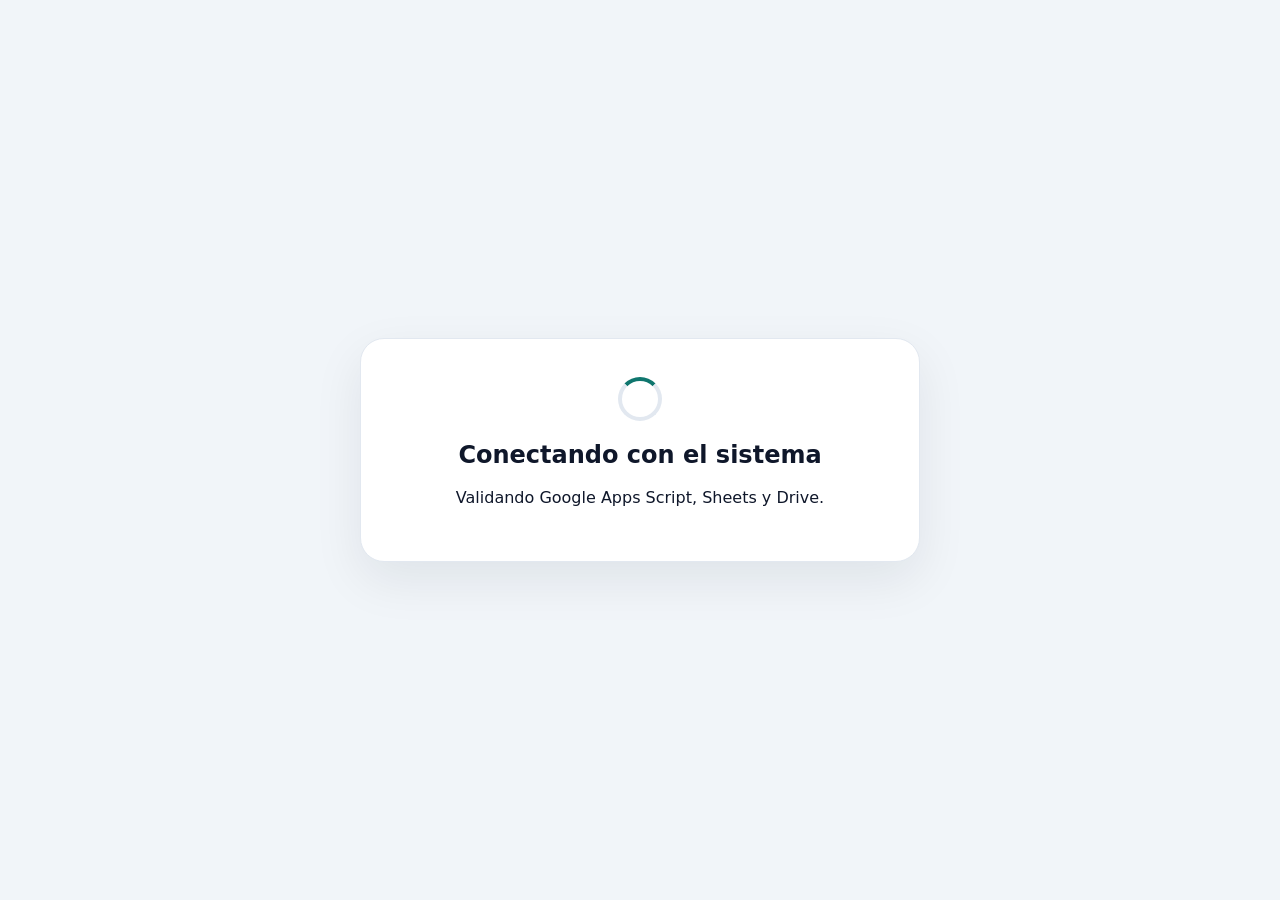
==== index.html @ 5be5aef1 "v 1.0.1 correccion de errores" ====
<!doctype html>
<html lang="es">
<head>
  <meta charset="utf-8">
  <meta name="viewport" content="width=device-width, initial-scale=1">
  <meta name="theme-color" content="#0f172a">
  <meta name="description" content="Sistema de control de investigadores, procesos y documentos vinculados con Google Drive y Google Sheets.">
  <title>Control de Investigadores</title>
  <link rel="stylesheet" href="assets/css/styles.css?v=1.1.1">
</head>
<body>
  <div id="toast-container" class="toast-container" aria-live="polite"></div>

  <section id="setup-screen" class="screen centered hidden">
    <div class="setup-card">
      <div class="brand-mark">CI</div>
      <h1>Configuración pendiente</h1>
      <p>La interfaz está instalada, pero todavía debe conectarse con el backend de Google Apps Script.</p>
      <ol>
        <li>Configure y despliegue los archivos de la carpeta <code>backend</code>.</li>
        <li>Copie la URL terminada en <code>/exec</code>.</li>
        <li>Péguela en <code>assets/js/config.js</code>.</li>
      </ol>
      <a class="button primary" href="docs/GUIA_INSTALACION.md">Abrir guía de instalación</a>
    </div>
  </section>

  <section id="loading-screen" class="screen centered">
    <div class="loader-card">
      <div class="spinner"></div>
      <h1>Conectando con el sistema</h1>
      <p>Validando Google Apps Script, Sheets y Drive.</p>
    </div>
  </section>

  <section id="login-screen" class="screen login-screen hidden">
    <div class="login-visual">
      <div class="login-visual-content">
        <span class="eyebrow">GESTIÓN DE INVESTIGACIÓN</span>
        <h1>Procesos, documentos y seguimiento en un solo lugar.</h1>
        <p>Administre investigadores, estados, carpetas, archivos, credenciales y trazabilidad con acceso individual.</p>
        <div class="feature-grid">
          <div><strong>Drive</strong><span>Archivos y carpetas</span></div>
          <div><strong>Sheets</strong><span>Datos centralizados</span></div>
          <div><strong>Roles</strong><span>Acceso por investigador</span></div>
          <div><strong>Auditoría</strong><span>Registro de acciones</span></div>
        </div>
      </div>
    </div>
    <div class="login-panel">
      <form id="login-form" class="login-card" autocomplete="on">
        <div class="brand-row">
          <div class="brand-mark">CI</div>
          <div>
            <strong id="login-app-name">Control de Investigadores</strong>
            <span id="login-organization">Centro de Investigación</span>
          </div>
        </div>
        <div>
          <h2>Iniciar sesión</h2>
          <p>Ingrese con la cuenta creada por el administrador.</p>
        </div>
        <label>
          Usuario
          <input id="login-username" name="username" type="text" required minlength="3" maxlength="80" autocomplete="username" placeholder="ej. eramos">
        </label>
        <label>
          Contraseña
          <div class="password-field">
            <input id="login-password" name="password" type="password" required minlength="8" maxlength="128" autocomplete="current-password" placeholder="••••••••">
            <button class="icon-button" type="button" data-toggle-password="login-password" aria-label="Mostrar u ocultar contraseña">◉</button>
          </div>
        </label>
        <button id="login-button" class="button primary full" type="submit">Ingresar</button>
        <p class="security-note">Las contraseñas de acceso se validan en Google Apps Script y no se guardan en GitHub Pages.</p>
      </form>
    </div>
  </section>

  <div id="app-shell" class="app-shell hidden">
    <aside id="sidebar" class="sidebar">
      <div class="sidebar-brand">
        <div class="brand-mark small">CI</div>
        <div>
          <strong id="app-name">Control de Investigadores</strong>
          <span id="organization-name">Sustainability</span>
        </div>
      </div>

      <nav id="main-nav" class="main-nav" aria-label="Navegación principal">
        <button class="nav-item active" data-view="dashboard"><span>▦</span> Panel general</button>
        <button class="nav-item" data-view="processes"><span>▤</span> Procesos</button>
        <button class="nav-item" data-view="documents"><span>▧</span> Documentos</button>
        <button class="nav-item" data-view="credentials"><span>⌘</span> Credenciales</button>
        <button class="nav-item admin-only" data-view="investigators"><span>♙</span> Investigadores</button>
        <button class="nav-item admin-only" data-view="users"><span>♙</span> Usuarios</button>
        <button class="nav-item admin-only" data-view="audit"><span>≡</span> Auditoría</button>
      </nav>

      <div class="sidebar-footer">
        <div class="user-summary">
          <div id="user-avatar" class="avatar">U</div>
          <div>
            <strong id="sidebar-user-name">Usuario</strong>
            <span id="sidebar-user-role">Investigador</span>
          </div>
        </div>
        <button id="logout-button" class="button ghost full" type="button">Cerrar sesión</button>
      </div>
    </aside>

    <main class="main-content">
      <header class="topbar">
        <button id="sidebar-toggle" class="icon-button mobile-only" type="button" aria-label="Abrir menú">☰</button>
        <div>
          <h1 id="view-title">Panel general</h1>
          <p id="view-subtitle">Resumen actualizado de los procesos.</p>
        </div>
        <div class="topbar-actions">
          <button id="refresh-button" class="button secondary" type="button">Actualizar</button>
          <button id="primary-action-button" class="button primary admin-only" type="button">Nuevo proceso</button>
        </div>
      </header>

      <section id="view-container" class="view-container" aria-live="polite"></section>
    </main>
  </div>

  <div id="modal-root"></div>

  <template id="empty-state-template">
    <div class="empty-state">
      <div class="empty-icon">□</div>
      <h3>Sin información disponible</h3>
      <p>No existen registros para los filtros seleccionados.</p>
    </div>
  </template>

  <script src="assets/js/config.js?v=1.1.1"></script>
  <script src="assets/js/api.js?v=1.1.1"></script>
  <script src="assets/js/app.js?v=1.1.1"></script>
</body>
</html>
---- assets/css/styles.css ----
:root {
  --bg: #f1f5f9;
  --surface: #ffffff;
  --surface-2: #f8fafc;
  --text: #0f172a;
  --muted: #64748b;
  --border: #e2e8f0;
  --primary: #0f766e;
  --primary-dark: #115e59;
  --primary-soft: #ccfbf1;
  --danger: #b91c1c;
  --danger-soft: #fee2e2;
  --warning: #b45309;
  --warning-soft: #fef3c7;
  --info: #1d4ed8;
  --info-soft: #dbeafe;
  --success: #15803d;
  --success-soft: #dcfce7;
  --shadow: 0 18px 50px rgba(15, 23, 42, 0.08);
  --radius: 16px;
}

* { box-sizing: border-box; }
html { min-height: 100%; background: var(--bg); }
body { margin: 0; min-height: 100vh; color: var(--text); background: var(--bg); font-family: Inter, ui-sans-serif, system-ui, -apple-system, BlinkMacSystemFont, "Segoe UI", sans-serif; }
button, input, select, textarea { font: inherit; }
button { cursor: pointer; }
a { color: inherit; }
.hidden { display: none !important; }
.mobile-only { display: none !important; }

.screen { min-height: 100vh; }
.centered { display: grid; place-items: center; padding: 32px; }
.setup-card, .loader-card { width: min(560px, 100%); padding: 38px; border: 1px solid var(--border); border-radius: 24px; background: var(--surface); box-shadow: var(--shadow); text-align: center; }
.setup-card ol { text-align: left; color: var(--muted); line-height: 1.7; }
.setup-card code { padding: 2px 6px; border-radius: 6px; background: var(--surface-2); }
.brand-mark { display: grid; width: 62px; height: 62px; place-items: center; margin: 0 auto 18px; border-radius: 18px; color: #fff; background: linear-gradient(135deg, var(--primary), #0f172a); font-weight: 800; letter-spacing: .04em; }
.brand-mark.small { width: 42px; height: 42px; margin: 0; border-radius: 12px; font-size: 14px; }
.spinner { width: 44px; height: 44px; margin: 0 auto 18px; border: 4px solid var(--border); border-top-color: var(--primary); border-radius: 50%; animation: spin .8s linear infinite; }
@keyframes spin { to { transform: rotate(360deg); } }

.login-screen { display: grid; grid-template-columns: minmax(0, 1.25fr) minmax(420px, .75fr); background: var(--surface); }
.login-visual { position: relative; display: flex; align-items: flex-end; min-height: 100vh; padding: 64px; overflow: hidden; color: #fff; background: radial-gradient(circle at 20% 20%, rgba(45, 212, 191, .35), transparent 30%), radial-gradient(circle at 80% 30%, rgba(59, 130, 246, .25), transparent 28%), linear-gradient(145deg, #0f172a 0%, #134e4a 100%); }
.login-visual::before { content: ""; position: absolute; inset: 0; opacity: .18; background-image: linear-gradient(rgba(255,255,255,.08) 1px, transparent 1px), linear-gradient(90deg, rgba(255,255,255,.08) 1px, transparent 1px); background-size: 48px 48px; mask-image: linear-gradient(to top, #000, transparent 80%); }
.login-visual-content { position: relative; z-index: 1; max-width: 730px; }
.login-visual h1 { max-width: 690px; margin: 12px 0 20px; font-size: clamp(40px, 5vw, 72px); line-height: 1.02; letter-spacing: -.04em; }
.login-visual p { max-width: 620px; margin: 0 0 34px; color: #cbd5e1; font-size: 18px; line-height: 1.6; }
.eyebrow { color: #99f6e4; font-size: 12px; font-weight: 800; letter-spacing: .2em; }
.feature-grid { display: grid; grid-template-columns: repeat(4, 1fr); gap: 14px; }
.feature-grid div { padding: 18px; border: 1px solid rgba(255,255,255,.16); border-radius: 16px; background: rgba(255,255,255,.06); backdrop-filter: blur(12px); }
.feature-grid strong, .feature-grid span { display: block; }
.feature-grid span { margin-top: 5px; color: #cbd5e1; font-size: 12px; }
.login-panel { display: grid; place-items: center; padding: 48px; }
.login-card { width: min(430px, 100%); display: grid; gap: 22px; }
.brand-row { display: flex; align-items: center; gap: 14px; }
.brand-row .brand-mark { margin: 0; width: 48px; height: 48px; border-radius: 14px; }
.brand-row strong, .brand-row span { display: block; }
.brand-row span { margin-top: 3px; color: var(--muted); font-size: 13px; }
.login-card h2 { margin: 0 0 6px; font-size: 30px; letter-spacing: -.03em; }
.login-card p { margin: 0; color: var(--muted); line-height: 1.5; }
label { display: grid; gap: 8px; color: #334155; font-size: 13px; font-weight: 700; }
input, select, textarea { width: 100%; min-height: 44px; padding: 10px 12px; border: 1px solid #cbd5e1; border-radius: 10px; color: var(--text); background: #fff; outline: none; transition: border-color .15s, box-shadow .15s; }
textarea { min-height: 100px; resize: vertical; }
input:focus, select:focus, textarea:focus { border-color: var(--primary); box-shadow: 0 0 0 3px rgba(15, 118, 110, .12); }
.password-field { position: relative; }
.password-field input { padding-right: 48px; }
.password-field .icon-button { position: absolute; right: 4px; top: 4px; }
.security-note { text-align: center; font-size: 12px; }

.button { display: inline-flex; min-height: 42px; align-items: center; justify-content: center; gap: 8px; padding: 9px 15px; border: 1px solid transparent; border-radius: 10px; font-weight: 750; text-decoration: none; transition: transform .12s, background .15s, border-color .15s; }
.button:hover { transform: translateY(-1px); }
.button:disabled { cursor: not-allowed; opacity: .55; transform: none; }
.button.primary { color: #fff; background: var(--primary); }
.button.primary:hover { background: var(--primary-dark); }
.button.secondary { color: var(--text); border-color: var(--border); background: var(--surface); }
.button.secondary:hover, .button.ghost:hover { background: var(--surface-2); }
.button.ghost { color: inherit; border-color: transparent; background: transparent; }
.button.danger { color: var(--danger); border-color: #fecaca; background: #fff; }
.button.small { min-height: 34px; padding: 6px 10px; font-size: 12px; }
.button.full { width: 100%; }
.icon-button { display: inline-grid; width: 38px; height: 38px; place-items: center; padding: 0; border: 0; border-radius: 9px; color: var(--muted); background: transparent; }
.icon-button:hover { color: var(--text); background: var(--surface-2); }

.app-shell { display: grid; grid-template-columns: 260px minmax(0, 1fr); min-height: 100vh; }
.sidebar { position: sticky; top: 0; display: flex; flex-direction: column; height: 100vh; padding: 22px 16px; color: #e2e8f0; background: #0f172a; }
.sidebar-brand { display: flex; align-items: center; gap: 12px; padding: 0 8px 24px; border-bottom: 1px solid rgba(255,255,255,.08); }
.sidebar-brand strong, .sidebar-brand span { display: block; }
.sidebar-brand strong { font-size: 14px; }
.sidebar-brand span { margin-top: 3px; color: #94a3b8; font-size: 11px; }
.main-nav { display: grid; gap: 6px; margin-top: 24px; }
.nav-item { display: flex; min-height: 44px; align-items: center; gap: 11px; padding: 10px 12px; border: 0; border-radius: 10px; color: #cbd5e1; background: transparent; text-align: left; font-weight: 650; }
.nav-item span { width: 20px; color: #94a3b8; text-align: center; }
.nav-item:hover { color: #fff; background: rgba(255,255,255,.06); }
.nav-item.active { color: #fff; background: rgba(45, 212, 191, .14); }
.nav-item.active span { color: #5eead4; }
.sidebar-footer { margin-top: auto; padding-top: 18px; border-top: 1px solid rgba(255,255,255,.08); }
.user-summary { display: flex; align-items: center; gap: 10px; margin-bottom: 14px; padding: 0 6px; }
.avatar { display: grid; width: 38px; height: 38px; flex: 0 0 auto; place-items: center; border-radius: 50%; color: #0f172a; background: #99f6e4; font-weight: 800; }
.user-summary strong, .user-summary span { display: block; }
.user-summary strong { max-width: 150px; overflow: hidden; text-overflow: ellipsis; white-space: nowrap; font-size: 13px; }
.user-summary span { margin-top: 2px; color: #94a3b8; font-size: 11px; }
.sidebar .button.ghost { color: #cbd5e1; border-color: rgba(255,255,255,.1); }
.sidebar .button.ghost:hover { color: #fff; background: rgba(255,255,255,.06); }

.main-content { min-width: 0; }
.topbar { position: sticky; top: 0; z-index: 10; display: flex; align-items: center; justify-content: space-between; gap: 20px; min-height: 88px; padding: 18px 30px; border-bottom: 1px solid var(--border); background: rgba(255,255,255,.92); backdrop-filter: blur(16px); }
.topbar h1 { margin: 0; font-size: 24px; letter-spacing: -.025em; }
.topbar p { margin: 4px 0 0; color: var(--muted); font-size: 13px; }
.topbar-actions { display: flex; gap: 10px; }
.view-container { padding: 26px 30px 48px; }

.metrics-grid { display: grid; grid-template-columns: repeat(4, minmax(0, 1fr)); gap: 16px; margin-bottom: 22px; }
.metric-card { padding: 20px; border: 1px solid var(--border); border-radius: var(--radius); background: var(--surface); box-shadow: 0 8px 28px rgba(15,23,42,.04); }
.metric-card .metric-label { color: var(--muted); font-size: 12px; font-weight: 750; text-transform: uppercase; letter-spacing: .06em; }
.metric-card .metric-value { display: block; margin-top: 12px; font-size: 34px; line-height: 1; letter-spacing: -.04em; }
.metric-card .metric-note { display: block; margin-top: 10px; color: var(--muted); font-size: 12px; }

.content-grid { display: grid; grid-template-columns: minmax(0, 1.45fr) minmax(300px, .55fr); gap: 18px; }
.card { border: 1px solid var(--border); border-radius: var(--radius); background: var(--surface); box-shadow: 0 8px 28px rgba(15,23,42,.035); }
.card-header { display: flex; align-items: center; justify-content: space-between; gap: 16px; padding: 18px 20px; border-bottom: 1px solid var(--border); }
.card-header h2, .card-header h3 { margin: 0; font-size: 16px; }
.card-body { padding: 20px; }
.card-body.flush { padding: 0; }

.toolbar { display: flex; flex-wrap: wrap; align-items: center; gap: 10px; margin-bottom: 16px; }
.toolbar .search-box { position: relative; flex: 1 1 260px; }
.toolbar .search-box input { padding-left: 38px; }
.toolbar .search-box::before { content: "⌕"; position: absolute; left: 13px; top: 9px; color: var(--muted); font-size: 18px; }
.toolbar select { width: auto; min-width: 160px; }
.toolbar .spacer { flex: 1; }

.table-wrap { overflow: auto; }
table { width: 100%; border-collapse: collapse; }
th, td { padding: 13px 15px; border-bottom: 1px solid var(--border); text-align: left; vertical-align: middle; font-size: 13px; }
th { position: sticky; top: 0; z-index: 1; color: #475569; background: var(--surface-2); font-size: 11px; text-transform: uppercase; letter-spacing: .04em; }
tbody tr:hover { background: #f8fafc; }
td strong { display: block; }
.cell-subtitle { display: block; margin-top: 3px; color: var(--muted); font-size: 11px; }
.actions { display: flex; gap: 5px; justify-content: flex-end; }

.badge { display: inline-flex; min-height: 24px; align-items: center; padding: 4px 9px; border-radius: 999px; font-size: 11px; font-weight: 800; white-space: nowrap; }
.badge.neutral { color: #475569; background: #e2e8f0; }
.badge.success { color: var(--success); background: var(--success-soft); }
.badge.warning { color: var(--warning); background: var(--warning-soft); }
.badge.danger { color: var(--danger); background: var(--danger-soft); }
.badge.info { color: var(--info); background: var(--info-soft); }
.badge.primary { color: var(--primary-dark); background: var(--primary-soft); }
.priority-dot { display: inline-block; width: 9px; height: 9px; margin-right: 7px; border-radius: 50%; background: #94a3b8; }
.priority-dot.alta, .priority-dot.urgente { background: #dc2626; }
.priority-dot.media { background: #f59e0b; }
.priority-dot.baja { background: #22c55e; }
.progress { width: 120px; height: 7px; overflow: hidden; border-radius: 999px; background: #e2e8f0; }
.progress span { display: block; height: 100%; background: var(--primary); }
.progress-label { display: block; margin-top: 4px; color: var(--muted); font-size: 11px; }

.status-list { display: grid; gap: 13px; }
.status-row { display: grid; grid-template-columns: minmax(0, 1fr) auto; align-items: center; gap: 10px; }
.status-row span { color: var(--muted); font-size: 13px; }
.status-row strong { font-size: 13px; }
.activity-list { display: grid; gap: 12px; }
.activity-item { padding-left: 14px; border-left: 2px solid var(--border); }
.activity-item strong { display: block; font-size: 13px; }
.activity-item span { display: block; margin-top: 3px; color: var(--muted); font-size: 11px; }

.process-cards { display: grid; grid-template-columns: repeat(3, minmax(0, 1fr)); gap: 16px; }
.process-card { display: grid; gap: 14px; padding: 18px; border: 1px solid var(--border); border-radius: 14px; background: var(--surface); }
.process-card-header { display: flex; align-items: flex-start; justify-content: space-between; gap: 10px; }
.process-card h3 { margin: 0; font-size: 15px; line-height: 1.35; }
.process-card p { margin: 4px 0 0; color: var(--muted); font-size: 12px; }
.process-meta { display: grid; grid-template-columns: repeat(2, minmax(0, 1fr)); gap: 10px; }
.process-meta div { padding: 10px; border-radius: 10px; background: var(--surface-2); }
.process-meta span, .process-meta strong { display: block; }
.process-meta span { color: var(--muted); font-size: 10px; text-transform: uppercase; }
.process-meta strong { margin-top: 4px; font-size: 12px; }

.file-browser { display: grid; grid-template-columns: 260px minmax(0, 1fr); min-height: 520px; }
.folder-panel { padding: 16px; border-right: 1px solid var(--border); background: var(--surface-2); }
.folder-panel h3 { margin: 0 0 13px; font-size: 13px; }
.folder-list { display: grid; gap: 4px; }
.folder-item { width: 100%; display: flex; align-items: center; gap: 8px; padding: 9px 10px; border: 0; border-radius: 8px; color: #334155; background: transparent; text-align: left; font-size: 12px; }
.folder-item:hover, .folder-item.active { color: var(--primary-dark); background: var(--primary-soft); }
.file-panel { min-width: 0; padding: 18px; }
.file-breadcrumb { display: flex; flex-wrap: wrap; align-items: center; gap: 6px; margin-bottom: 14px; color: var(--muted); font-size: 12px; }
.file-grid { display: grid; grid-template-columns: repeat(4, minmax(0, 1fr)); gap: 12px; }
.file-tile { min-width: 0; padding: 14px; border: 1px solid var(--border); border-radius: 12px; background: #fff; }
.file-tile .file-icon { display: grid; width: 38px; height: 38px; place-items: center; margin-bottom: 10px; border-radius: 10px; color: var(--primary-dark); background: var(--primary-soft); font-weight: 900; }
.file-tile strong { display: block; overflow: hidden; text-overflow: ellipsis; white-space: nowrap; font-size: 12px; }
.file-tile span { display: block; margin-top: 5px; color: var(--muted); font-size: 10px; }
.file-tile .actions { margin-top: 10px; justify-content: flex-start; }

.modal-backdrop { position: fixed; inset: 0; z-index: 100; display: grid; place-items: center; padding: 28px; background: rgba(15,23,42,.62); backdrop-filter: blur(5px); }
.modal { width: min(760px, 100%); max-height: calc(100vh - 56px); overflow: auto; border-radius: 20px; background: var(--surface); box-shadow: 0 30px 100px rgba(15,23,42,.28); }
.modal.large { width: min(1040px, 100%); }
.modal-header { position: sticky; top: 0; z-index: 2; display: flex; align-items: center; justify-content: space-between; gap: 16px; padding: 20px 22px; border-bottom: 1px solid var(--border); background: rgba(255,255,255,.96); backdrop-filter: blur(12px); }
.modal-header h2 { margin: 0; font-size: 19px; }
.modal-header p { margin: 4px 0 0; color: var(--muted); font-size: 12px; }
.modal-body { padding: 22px; }
.modal-footer { position: sticky; bottom: 0; display: flex; justify-content: flex-end; gap: 10px; padding: 16px 22px; border-top: 1px solid var(--border); background: rgba(255,255,255,.96); backdrop-filter: blur(12px); }
.form-grid { display: grid; grid-template-columns: repeat(2, minmax(0, 1fr)); gap: 16px; }
.form-grid .span-2 { grid-column: span 2; }
.field-hint { color: var(--muted); font-size: 11px; font-weight: 500; }
.section-title { grid-column: span 2; margin: 10px 0 -3px; padding-bottom: 8px; border-bottom: 1px solid var(--border); font-size: 13px; }
.checkbox-row { display: flex; align-items: center; gap: 8px; }
.checkbox-row input { width: 16px; min-height: 16px; }

.empty-state { display: grid; place-items: center; min-height: 300px; padding: 36px; text-align: center; }
.empty-icon { display: grid; width: 50px; height: 50px; place-items: center; margin-bottom: 12px; border-radius: 14px; color: var(--primary); background: var(--primary-soft); font-size: 24px; }
.empty-state h3 { margin: 0; }
.empty-state p { max-width: 420px; margin: 7px 0 0; color: var(--muted); font-size: 13px; }

.toast-container { position: fixed; top: 18px; right: 18px; z-index: 200; display: grid; gap: 10px; width: min(390px, calc(100vw - 36px)); }
.toast { display: flex; align-items: flex-start; gap: 10px; padding: 14px 16px; border: 1px solid var(--border); border-radius: 12px; background: var(--surface); box-shadow: var(--shadow); animation: toast-in .18s ease-out; }
.toast.success { border-left: 4px solid var(--success); }
.toast.error { border-left: 4px solid var(--danger); }
.toast.info { border-left: 4px solid var(--info); }
.toast strong { display: block; font-size: 13px; }
.toast span { display: block; margin-top: 2px; color: var(--muted); font-size: 12px; line-height: 1.4; }
@keyframes toast-in { from { transform: translateY(-8px); opacity: 0; } }

.skeleton { overflow: hidden; border-radius: 8px; background: linear-gradient(90deg, #e2e8f0 25%, #f8fafc 50%, #e2e8f0 75%); background-size: 200% 100%; animation: shimmer 1.3s infinite; }
@keyframes shimmer { to { background-position: -200% 0; } }

@media (max-width: 1180px) {
  .metrics-grid { grid-template-columns: repeat(2, minmax(0, 1fr)); }
  .process-cards { grid-template-columns: repeat(2, minmax(0, 1fr)); }
  .file-grid { grid-template-columns: repeat(3, minmax(0, 1fr)); }
  .feature-grid { grid-template-columns: repeat(2, 1fr); }
}

@media (max-width: 900px) {
  .mobile-only { display: inline-grid !important; }
  .login-screen { grid-template-columns: 1fr; }
  .login-visual { display: none; }
  .login-panel { min-height: 100vh; padding: 28px; }
  .app-shell { grid-template-columns: 1fr; }
  .sidebar { position: fixed; z-index: 50; width: 270px; transform: translateX(-100%); transition: transform .2s ease; }
  .sidebar.open { transform: translateX(0); }
  .topbar { padding: 16px 20px; }
  .view-container { padding: 20px; }
  .content-grid { grid-template-columns: 1fr; }
  .file-browser { grid-template-columns: 1fr; }
  .folder-panel { border-right: 0; border-bottom: 1px solid var(--border); }
}

@media (max-width: 660px) {
  .topbar { align-items: flex-start; }
  .topbar-actions { flex-wrap: wrap; justify-content: flex-end; }
  .topbar p { display: none; }
  .view-container { padding: 16px; }
  .metrics-grid, .process-cards, .form-grid { grid-template-columns: 1fr; }
  .form-grid .span-2, .section-title { grid-column: span 1; }
  .file-grid { grid-template-columns: repeat(2, minmax(0, 1fr)); }
  .toolbar select { width: 100%; }
  .modal-backdrop { padding: 12px; }
  .modal { max-height: calc(100vh - 24px); }
  .table-wrap table { min-width: 760px; }
}
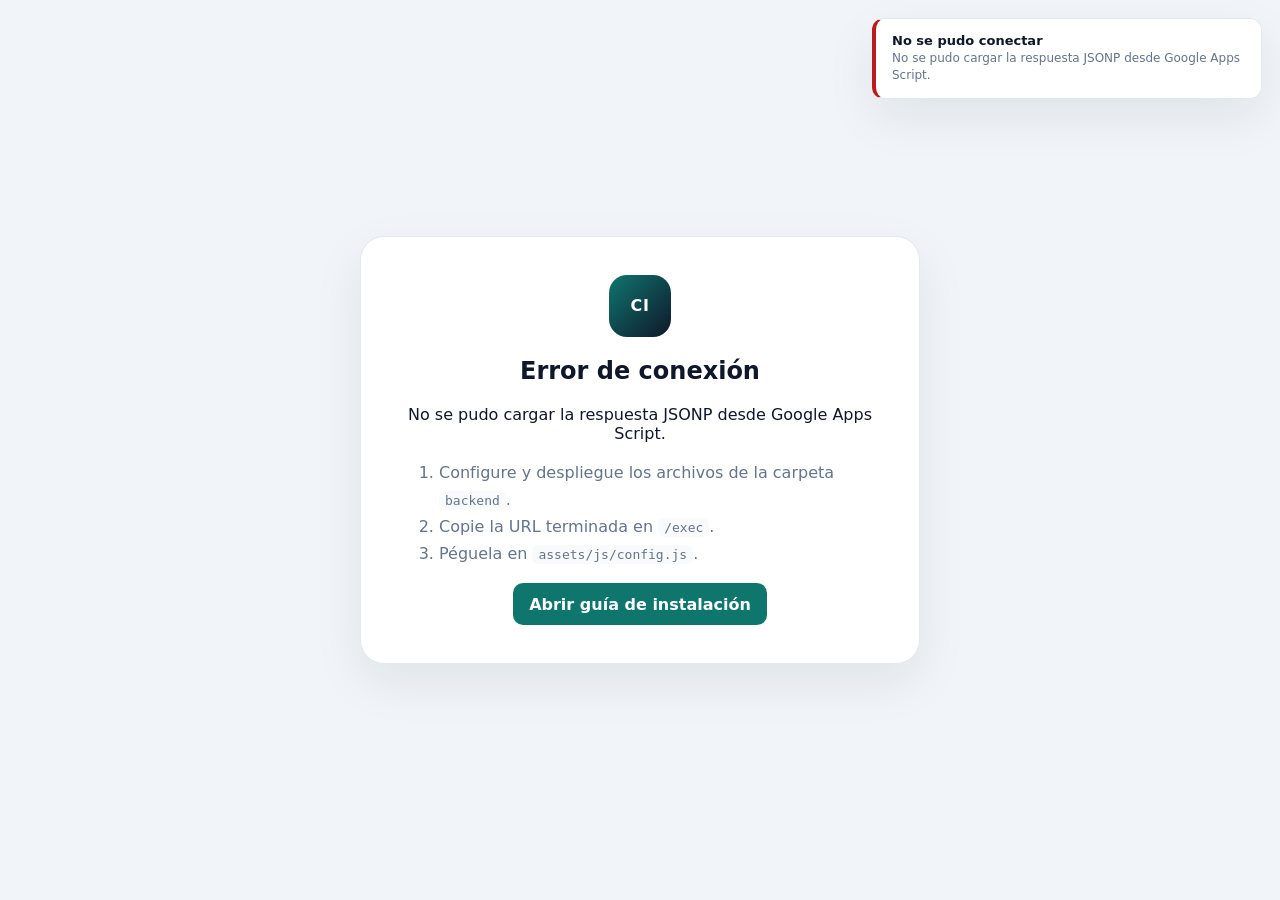
==== commit 192d57e3: "v 1.5.0 Correcciones de conexion lptm" ====
--- a/index.html
+++ b/index.html
@@ -6,7 +6,9 @@
   <meta name="theme-color" content="#0f172a">
   <meta name="description" content="Sistema de control de investigadores, procesos y documentos vinculados con Google Drive y Google Sheets.">
   <title>Control de Investigadores</title>
-  <link rel="stylesheet" href="assets/css/styles.css?v=1.1.1">
+  <link rel="stylesheet" href="assets/css/styles.css?v=1.5.0">
+  <link rel="icon" type="image/x-icon" href="./favicon.ico?v=1.2.1">
+  <link rel="shortcut icon" href="./favicon.ico?v=1.2.1">
 </head>
 <body>
   <div id="toast-container" class="toast-container" aria-live="polite"></div>
@@ -14,8 +16,8 @@
   <section id="setup-screen" class="screen centered hidden">
     <div class="setup-card">
       <div class="brand-mark">CI</div>
-      <h1>Configuración pendiente</h1>
-      <p>La interfaz está instalada, pero todavía debe conectarse con el backend de Google Apps Script.</p>
+      <h1 id="setup-title">Configuración pendiente</h1>
+      <p id="setup-message">La interfaz está instalada, pero todavía debe conectarse con el backend de Google Apps Script.</p>
       <ol>
         <li>Configure y despliegue los archivos de la carpeta <code>backend</code>.</li>
         <li>Copie la URL terminada en <code>/exec</code>.</li>
@@ -136,8 +138,8 @@
     </div>
   </template>
 
-  <script src="assets/js/config.js?v=1.1.1"></script>
-  <script src="assets/js/api.js?v=1.1.1"></script>
-  <script src="assets/js/app.js?v=1.1.1"></script>
+  <script src="assets/js/config.js?v=1.5.0"></script>
+  <script src="assets/js/api.js?v=1.5.0"></script>
+  <script src="assets/js/app.js?v=1.5.0"></script>
 </body>
 </html>
